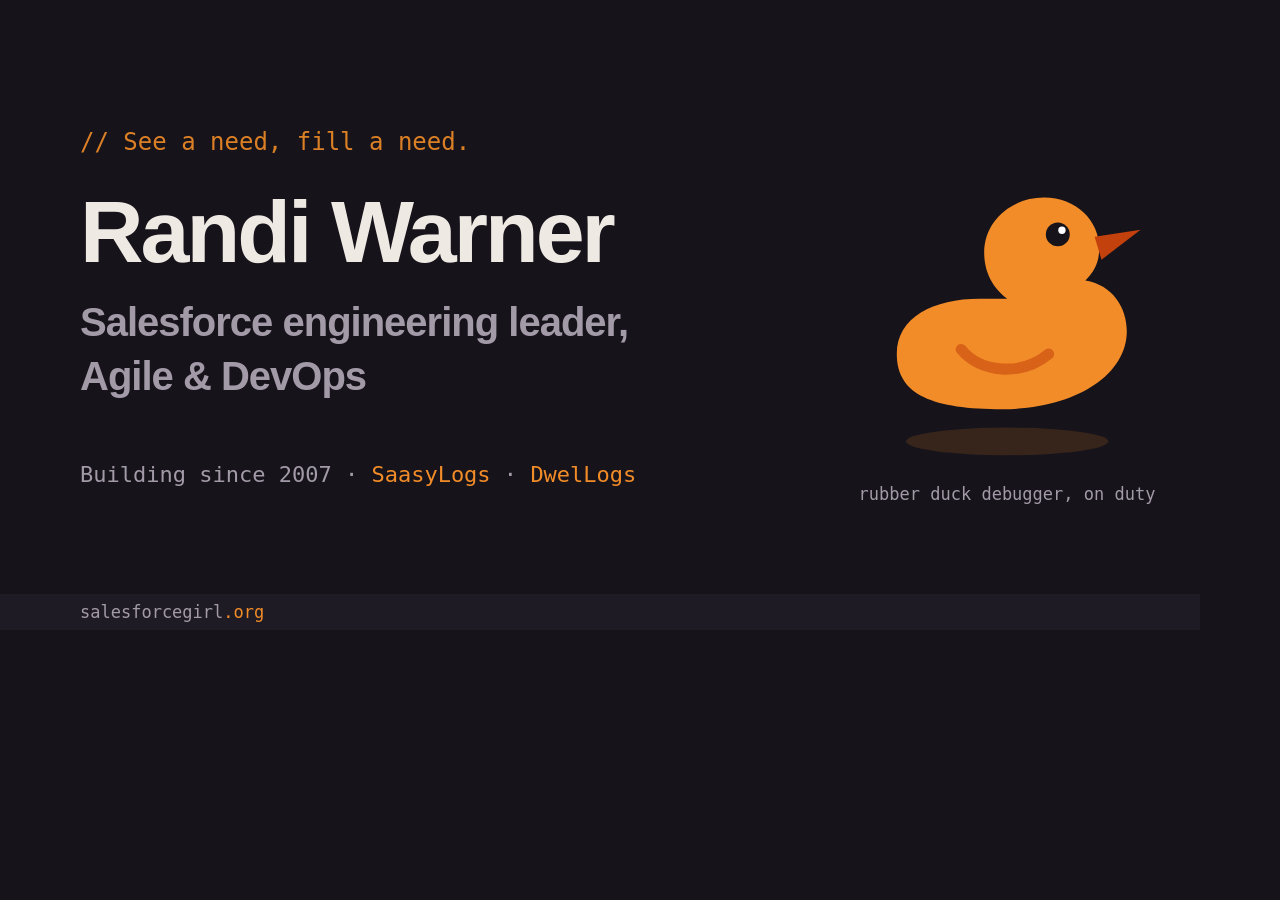
==== brand/og-image.html @ ea8c867a "Update projects, add Writing section and social preview SaasyLogs and DwelLogs cards follow each pro" ====
<!doctype html>
<!-- Source for og-image.png (1200x630). Render with headless Chrome:
     Chrome --headless --hide-scrollbars --window-size=1200,630 --screenshot=../og-image.png og-image.html  (run from brand/)
     Then bump ?v=N on the og:image and twitter:image tags in index.html. -->
<html><head><meta charset="utf-8">
<style>
html,body{margin:0;width:1200px;height:630px;background:#16131a;overflow:hidden}
svg{display:block}
</style></head><body>
<svg width="1200" height="630" viewBox="0 0 1200 630" xmlns="http://www.w3.org/2000/svg">
  <text x="80" y="150" font-family="'JetBrains Mono', Menlo, monospace" font-size="24" fill="#f28c28" opacity=".9">// See a need, fill a need.</text>
  <text x="80" y="262" font-family="Inter, 'Helvetica Neue', Arial, sans-serif" font-size="88" font-weight="700" fill="#efe9e4" letter-spacing="-3">Randi Warner</text>
  <text x="80" y="336" font-family="Inter, 'Helvetica Neue', Arial, sans-serif" font-size="40" font-weight="600" fill="#a39aa8" letter-spacing="-1">Salesforce engineering leader,</text>
  <text x="80" y="390" font-family="Inter, 'Helvetica Neue', Arial, sans-serif" font-size="40" font-weight="600" fill="#a39aa8" letter-spacing="-1">Agile &amp; DevOps</text>
  <text x="80" y="482" font-family="'JetBrains Mono', Menlo, monospace" font-size="22" fill="#a39aa8">Building since 2007 · <tspan fill="#f28c28">SaasyLogs</tspan> · <tspan fill="#f28c28">DwelLogs</tspan></text>

  <!-- the duck, same path as the site's mascot -->
  <g transform="translate(860 170) scale(4.6)">
    <ellipse cx="32" cy="59" rx="22" ry="3" fill="#f28c28" opacity=".15"/>
    <path d="M8 40c0-8 8-12 18-12h6c-4-3-5-7-5-10 0-7 6-12 13-12s12 5 12 11c0 3-1 5-3 7 6 1 9 6 9 11 0 10-12 17-27 17S8 49 8 40z" fill="#f28c28"/>
    <path d="M22 39c4 5 13 6 19 1" fill="none" stroke="#c2410c" stroke-width="2.4" stroke-linecap="round" opacity=".55"/>
    <path d="M51 14.5l10-1.5-8.5 6.5z" fill="#c2410c"/>
    <circle cx="43" cy="14" r="2.6" fill="#16131a"/>
    <circle cx="43.9" cy="13.1" r=".8" fill="#fff"/>
  </g>
  <text x="1007" y="500" text-anchor="middle" font-family="'JetBrains Mono', Menlo, monospace" font-size="17" fill="#a39aa8">rubber duck debugger, on duty</text>

  <rect x="0" y="594" width="1200" height="36" fill="#1f1b24"/>
  <text x="80" y="618" font-family="'JetBrains Mono', Menlo, monospace" font-size="17" fill="#a39aa8">salesforcegirl<tspan fill="#f28c28">.org</tspan></text>
</svg>
</body></html>
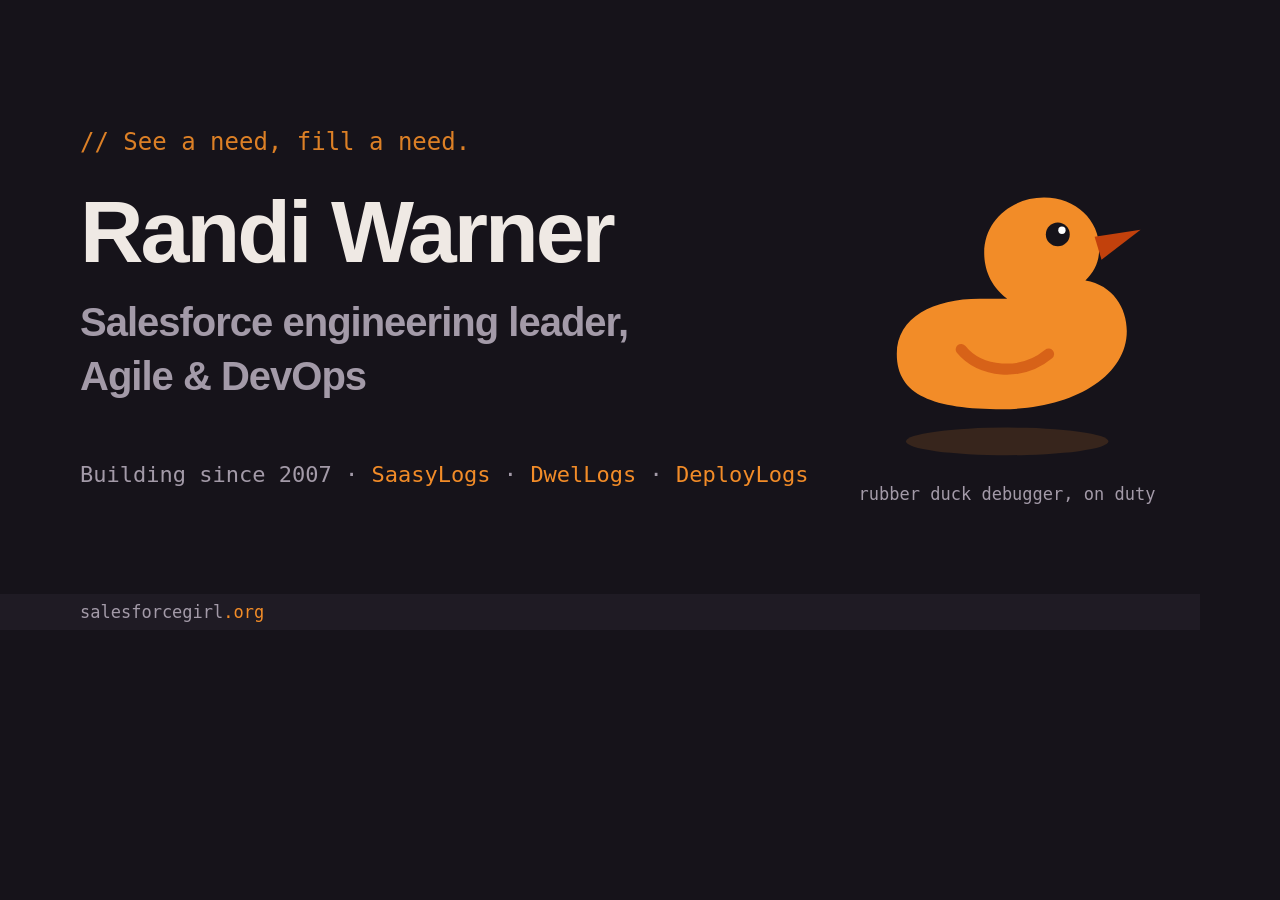
==== commit 1219507e: "Add DeployLogs to projects, hero and social preview Third project card follows deploylogs.com: in te" ====
--- a/brand/og-image.html
+++ b/brand/og-image.html
@@ -12,7 +12,7 @@
   <text x="80" y="262" font-family="Inter, 'Helvetica Neue', Arial, sans-serif" font-size="88" font-weight="700" fill="#efe9e4" letter-spacing="-3">Randi Warner</text>
   <text x="80" y="336" font-family="Inter, 'Helvetica Neue', Arial, sans-serif" font-size="40" font-weight="600" fill="#a39aa8" letter-spacing="-1">Salesforce engineering leader,</text>
   <text x="80" y="390" font-family="Inter, 'Helvetica Neue', Arial, sans-serif" font-size="40" font-weight="600" fill="#a39aa8" letter-spacing="-1">Agile &amp; DevOps</text>
-  <text x="80" y="482" font-family="'JetBrains Mono', Menlo, monospace" font-size="22" fill="#a39aa8">Building since 2007 · <tspan fill="#f28c28">SaasyLogs</tspan> · <tspan fill="#f28c28">DwelLogs</tspan></text>
+  <text x="80" y="482" font-family="'JetBrains Mono', Menlo, monospace" font-size="22" fill="#a39aa8">Building since 2007 · <tspan fill="#f28c28">SaasyLogs</tspan> · <tspan fill="#f28c28">DwelLogs</tspan> · <tspan fill="#f28c28">DeployLogs</tspan></text>
 
   <!-- the duck, same path as the site's mascot -->
   <g transform="translate(860 170) scale(4.6)">
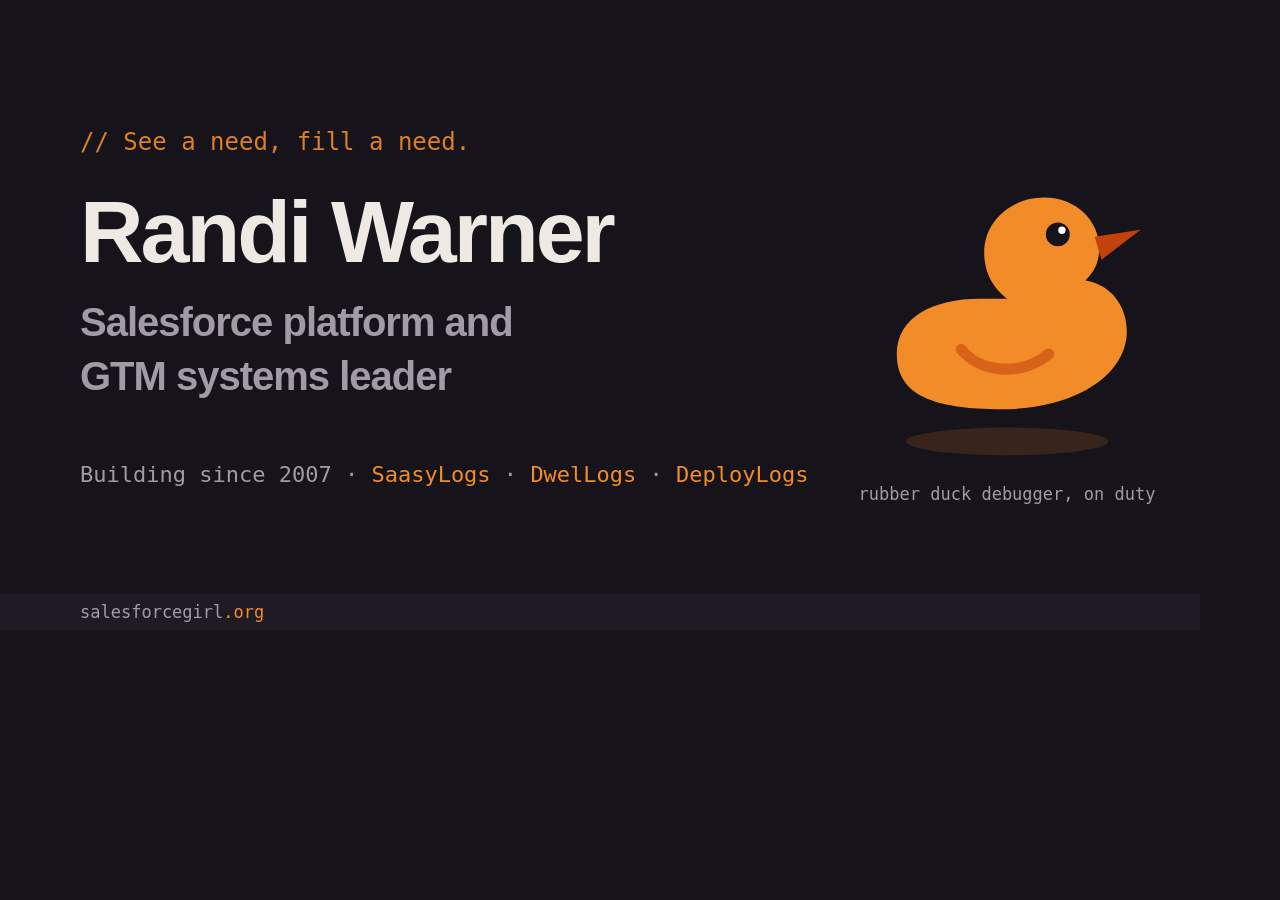
==== commit 9d92b8b4: "Site follows the updated résumé Title becomes "Salesforce platform and GTM systems leader" across th" ====
--- a/brand/og-image.html
+++ b/brand/og-image.html
@@ -10,8 +10,8 @@
 <svg width="1200" height="630" viewBox="0 0 1200 630" xmlns="http://www.w3.org/2000/svg">
   <text x="80" y="150" font-family="'JetBrains Mono', Menlo, monospace" font-size="24" fill="#f28c28" opacity=".9">// See a need, fill a need.</text>
   <text x="80" y="262" font-family="Inter, 'Helvetica Neue', Arial, sans-serif" font-size="88" font-weight="700" fill="#efe9e4" letter-spacing="-3">Randi Warner</text>
-  <text x="80" y="336" font-family="Inter, 'Helvetica Neue', Arial, sans-serif" font-size="40" font-weight="600" fill="#a39aa8" letter-spacing="-1">Salesforce engineering leader,</text>
-  <text x="80" y="390" font-family="Inter, 'Helvetica Neue', Arial, sans-serif" font-size="40" font-weight="600" fill="#a39aa8" letter-spacing="-1">Agile &amp; DevOps</text>
+  <text x="80" y="336" font-family="Inter, 'Helvetica Neue', Arial, sans-serif" font-size="40" font-weight="600" fill="#a39aa8" letter-spacing="-1">Salesforce platform and</text>
+  <text x="80" y="390" font-family="Inter, 'Helvetica Neue', Arial, sans-serif" font-size="40" font-weight="600" fill="#a39aa8" letter-spacing="-1">GTM systems leader</text>
   <text x="80" y="482" font-family="'JetBrains Mono', Menlo, monospace" font-size="22" fill="#a39aa8">Building since 2007 · <tspan fill="#f28c28">SaasyLogs</tspan> · <tspan fill="#f28c28">DwelLogs</tspan> · <tspan fill="#f28c28">DeployLogs</tspan></text>
 
   <!-- the duck, same path as the site's mascot -->
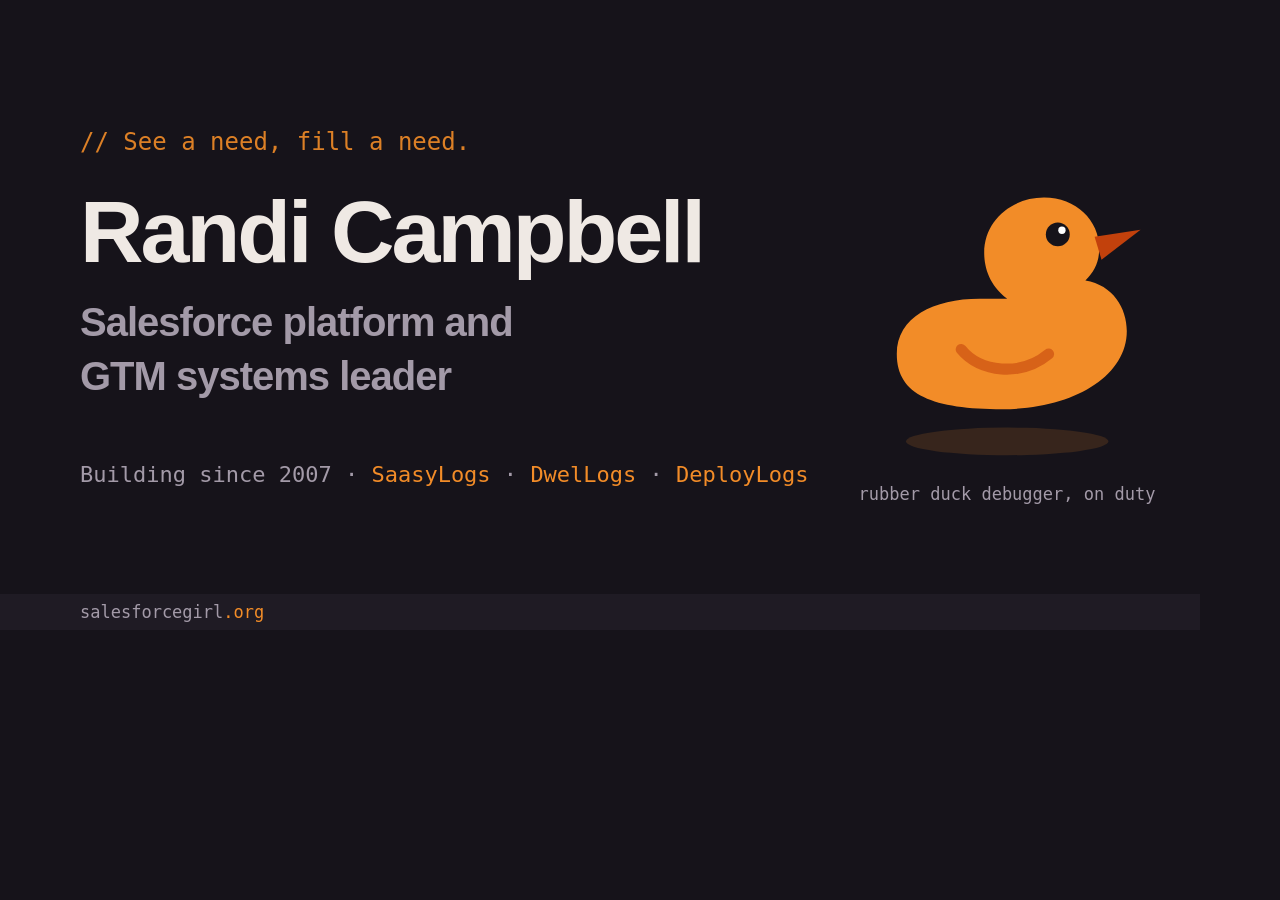
==== commit ac8c9b1c: "Site name to Randi Campbell Matches LinkedIn. Social preview image regenerated and bumped to ?v=4. T" ====
--- a/brand/og-image.html
+++ b/brand/og-image.html
@@ -9,7 +9,7 @@
 </style></head><body>
 <svg width="1200" height="630" viewBox="0 0 1200 630" xmlns="http://www.w3.org/2000/svg">
   <text x="80" y="150" font-family="'JetBrains Mono', Menlo, monospace" font-size="24" fill="#f28c28" opacity=".9">// See a need, fill a need.</text>
-  <text x="80" y="262" font-family="Inter, 'Helvetica Neue', Arial, sans-serif" font-size="88" font-weight="700" fill="#efe9e4" letter-spacing="-3">Randi Warner</text>
+  <text x="80" y="262" font-family="Inter, 'Helvetica Neue', Arial, sans-serif" font-size="88" font-weight="700" fill="#efe9e4" letter-spacing="-3">Randi Campbell</text>
   <text x="80" y="336" font-family="Inter, 'Helvetica Neue', Arial, sans-serif" font-size="40" font-weight="600" fill="#a39aa8" letter-spacing="-1">Salesforce platform and</text>
   <text x="80" y="390" font-family="Inter, 'Helvetica Neue', Arial, sans-serif" font-size="40" font-weight="600" fill="#a39aa8" letter-spacing="-1">GTM systems leader</text>
   <text x="80" y="482" font-family="'JetBrains Mono', Menlo, monospace" font-size="22" fill="#a39aa8">Building since 2007 · <tspan fill="#f28c28">SaasyLogs</tspan> · <tspan fill="#f28c28">DwelLogs</tspan> · <tspan fill="#f28c28">DeployLogs</tspan></text>
